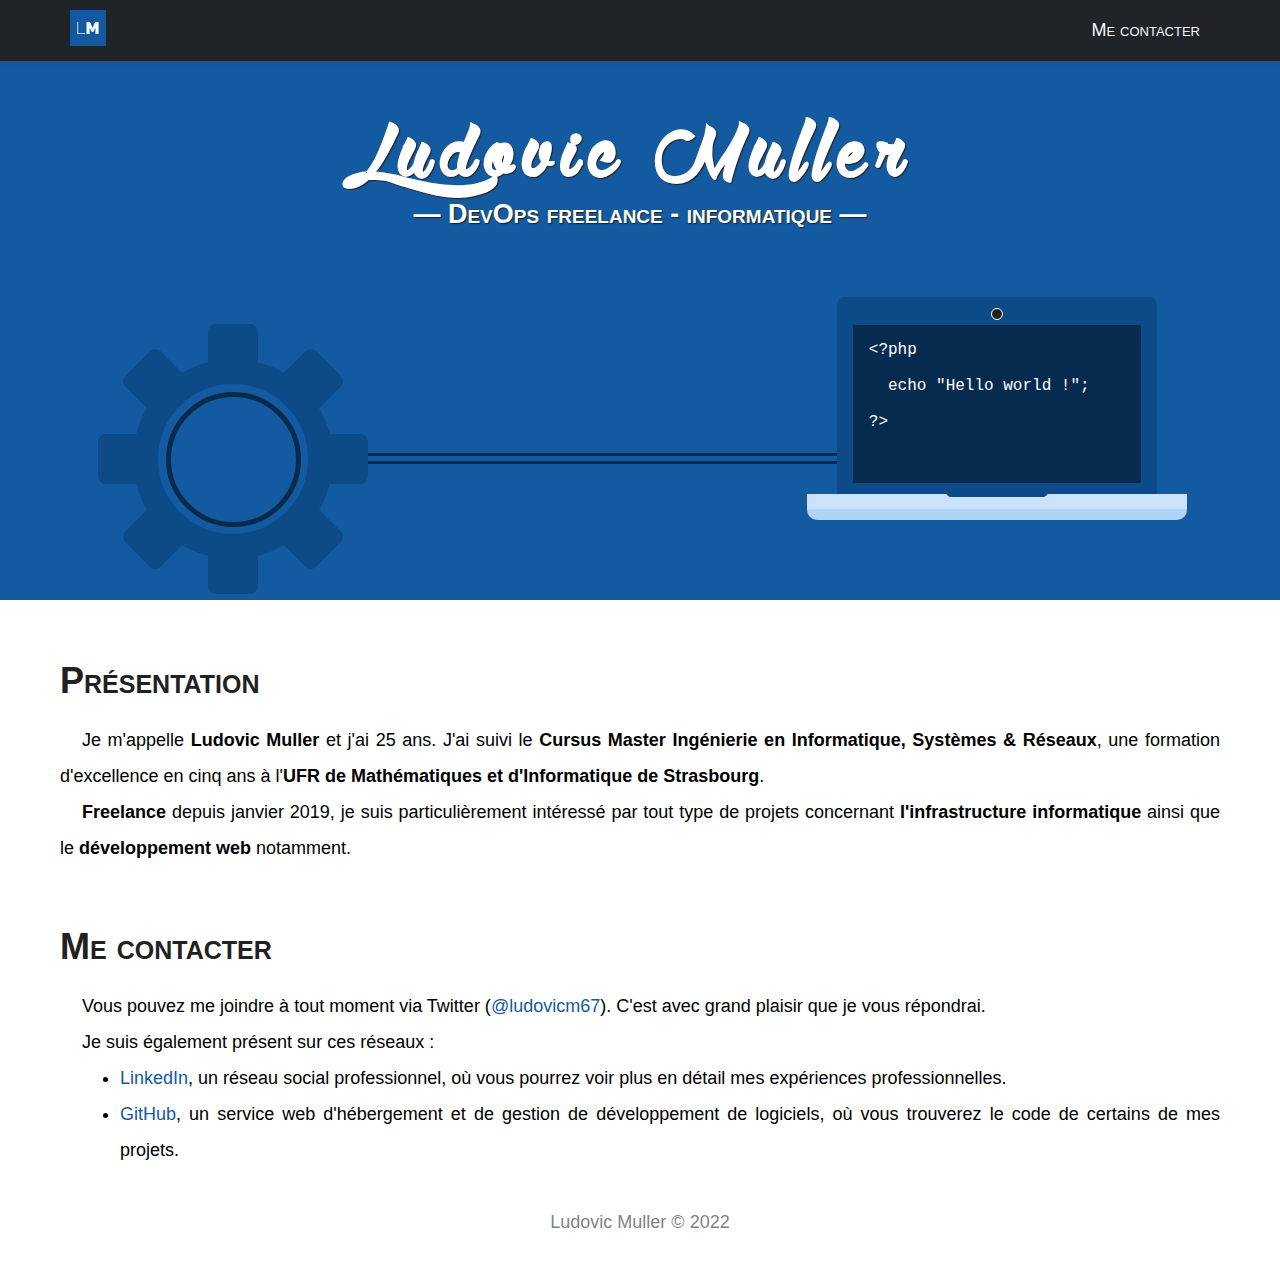
==== index.html @ b3be07a3 "remove Google+" ====
<!DOCTYPE html>
<html lang="fr" prefix="og: http://ogp.me/ns#">
  <head>
    <meta charset="utf-8" />
    <meta
      name="description"
      content="Actuellement freelance en informatique, j'expose sur ce site une partie de mes réalisations et de mes passions"
    />
    <meta name="robots" content="index, follow" />
    <meta name="theme-color" content="#135aa0" />
    <meta name="twitter:card" content="summary" />
    <meta name="twitter:site" content="@ludovicm67" />
    <meta
      name="twitter:title"
      content="Ludovic Muller - DevOps freelance - informatique"
    />
    <meta
      name="twitter:description"
      content="Actuellement freelance en informatique, j'expose sur ce site une partie de mes réalisations et de mes passions"
    />
    <meta
      name="viewport"
      content="width=device-width, initial-scale=1, minimal-ui"
    />
    <meta
      property="og:title"
      content="Ludovic Muller - DevOps freelance - informatique"
    />
    <meta property="og:type" content="website" />
    <meta property="og:url" content="https://ludovic-muller.fr/" />
    <meta property="og:image" content="https://ludovic-muller.fr/logo.png" />
    <title>Ludovic Muller - DevOps freelance - informatique</title>
    <link rel="apple-touch-icon" href="https://ludovic-muller.fr/logo.png" />
    <link rel="canonical" href="https://ludovic-muller.fr/" />
    <link rel="stylesheet" href="css/style.css" />
    <link rel="shortcut icon" type="image/x-icon" href="favicon.ico" />
  </head>
  <body>
    <nav class="header-menu">
      <div class="container">
        <a href="/"><img src="img/logo.svg" alt="Ludovic Muller" /></a>
        <ul>
          <li><a href="#contact">Me contacter</a></li>
        </ul>
      </div>
    </nav>
    <div class="header-animation">
      <div class="container">
        <div class="animation">
          <h1>Ludovic Muller</h1>
          <h2>DevOps freelance - informatique</h2>
          <div class="computer">
            <div class="screen"></div>
            <div class="keyboard"></div>
          </div>
          <div class="cables">
            <div class="cable1"></div>
            <div class="cable2"></div>
          </div>
          <div class="gear">
            <div class="center">
              <div class="teeth1"></div>
              <div class="teeth2"></div>
              <div class="teeth3"></div>
              <div class="teeth4"></div>
              <div class="teeth5"></div>
              <div class="teeth6"></div>
              <div class="teeth7"></div>
              <div class="teeth8"></div>
            </div>
          </div>
        </div>
      </div>
    </div>
    <article class="container">
      <h3>Présentation</h3>
      <p>
        Je m'appelle <strong>Ludovic Muller</strong> et j'ai 25 ans. J'ai suivi
        le
        <strong
          >Cursus Master Ingénierie en Informatique, Systèmes &amp;
          Réseaux</strong
        >, une formation d'excellence en cinq ans à l'<strong
          >UFR de Mathématiques et d'Informatique de Strasbourg</strong
        >.
      </p>
      <p>
        <strong>Freelance</strong> depuis janvier 2019, je suis particulièrement
        intéressé par tout type de projets concernant
        <strong>l'infrastructure informatique</strong> ainsi que le
        <strong>développement web</strong> notamment.
      </p>
      <h3 id="contact">Me contacter</h3>
      <p>
        Vous pouvez me joindre à tout moment via Twitter (<a
          href="https://twitter.com/ludovicm67"
          target="_blank"
          rel="noopener"
          >@ludovicm67</a
        >). C'est avec grand plaisir que je vous répondrai.
      </p>
      <p>Je suis également présent sur ces réseaux :</p>
      <ul>
        <li>
          <a
            href="https://www.linkedin.com/in/ludovicm67"
            target="_blank"
            rel="noopener"
            >LinkedIn</a
          >, un réseau social professionnel, où vous pourrez voir plus en détail
          mes expériences professionnelles.
        </li>
        <li>
          <a href="https://github.com/ludovicm67" target="_blank" rel="noopener"
            >GitHub</a
          >, un service web d'hébergement et de gestion de développement de
          logiciels, où vous trouverez le code de certains de mes projets.
        </li>
      </ul>
    </article>
    <footer>
      <div class="content">Ludovic Muller © 2022</div>
    </footer>
    <script src="js/app.js"></script>
  </body>
</html>
---- css/style.css ----
* {
  box-sizing: border-box;
  margin: 0;
  padding: 0;
}
ul {
  margin-left: 60px;
  line-height: 2em;
}
@font-face {
  font-family: "wolf_in_the_cityregular";
  src: url("../fonts/wolf_in_the_city-webfont.eot");
  src: url("../fonts/wolf_in_the_city-webfont.eot?#iefix")
      format("embedded-opentype"),
    url("../fonts/wolf_in_the_city-webfont.woff2") format("woff2"),
    url("../fonts/wolf_in_the_city-webfont.woff") format("woff"),
    url("../fonts/wolf_in_the_city-webfont.ttf") format("truetype"),
    url("../fonts/wolf_in_the_city-webfont.svg#wolf_in_the_cityregular")
      format("svg");
  font-weight: normal;
  font-style: normal;
  font-display: swap;
}
body {
  font-family: sans-serif;
  font-size: 18px;
  background-color: #fff;
}
a {
  color: #135aa0;
  text-decoration: none;
}
a:hover {
  text-decoration: underline;
}
.container {
  width: 100%;
  max-width: 1200px;
  margin: auto;
  text-align: justify;
  padding: 0 20px;
}
.container p {
  line-height: 2em;
  text-indent: 22px;
}

.header-menu {
  opacity: 0.95;
  position: fixed;
  z-index: 999;
  top: 0;
  left: 0;
  right: 0;
  background-color: #212121;
  color: #fff;
  font-variant: small-caps;
  border-bottom: 8px solid #135aa0;
}
.header-menu:after {
  content: "";
  display: block;
  clear: both;
}
.header-menu img {
  position: absolute;
  padding: 10px;
  height: 56px;
  width: 56px;
  transition: 0.4s;
}
.header-menu img:hover {
  transform: scale(1.2);
}
.header-menu ul {
  float: right;
  list-style-type: none;
  line-height: normal;
}
.header-menu a {
  color: #fff;
  text-decoration: none;
}
.header-menu ul li {
  display: inline-block;
}
.header-menu ul a {
  display: inline-block;
  padding: 20px;
  transition: 0.6s;
}
.header-menu ul a:hover {
  background-color: #111;
}

.header-animation {
  background-color: #135aa0;
  width: 100%;
  height: 600px;
  position: relative;
  overflow: hidden;
}

.animation {
  background-color: #135aa0;
  width: 100%;
  height: 580px;
  position: relative;
}

h1 {
  font-size: 120px;
  font-family: "wolf_in_the_cityregular", cursive;
  padding-top: 110px;
  text-align: center;
  text-rendering: optimizeLegibility;
  color: #fff;
  letter-spacing: 0.1em;
  text-shadow: 1px 1px 1px #222;
  animation: loadTitle 0.4s ease;
}
h2 {
  text-align: center;
  color: #fff;
  text-shadow: 1px 1px 1px #222;
  font-variant: small-caps;
  animation: loadTitle 0.4s ease;
}
h2:before {
  content: "— ";
}
h2:after {
  content: " —";
}
h3 {
  padding-top: 60px;
  padding-bottom: 20px;
  font-variant: small-caps;
  font-size: 36px;
  color: #212121;
}

.computer {
  z-index: 2;
  box-sizing: border-box;
  margin: 0;
  padding: 4% 0 0 0;
  position: absolute;
  bottom: 5%;
  right: 2%;
  width: 400px;
  height: 300px;
  transform-origin: 50% 80%;
  animation: loadComputer 1s ease;
}
.computer .screen {
  box-sizing: border-box;
  background-color: #0c4b87;
  margin: auto;
  padding: 7% 0 0 0;
  width: 80%;
  height: 80%;
  border-radius: 8px;
}
.computer .screen:after {
  display: block;
  box-sizing: border-box;
  font-family: monospace;
  color: #fff;
  font-size: 16px;
  content: '<?php\A\A   echo "Hello world !";\A\A?>';
  white-space: pre-wrap;
  background-color: #072b4f;
  margin: auto;
  padding: 5%;
  width: 90%;
  height: 90%;
}
.computer .screen:before {
  display: block;
  box-sizing: border-box;
  font-family: monospace;
  color: rgba(255, 255, 255, 0.4);
  content: "";
  white-space: pre-wrap;
  background-color: #212121;
  margin: -17px auto 5px auto;
  padding: 0;
  width: 12px;
  height: 12px;
  border-radius: 12px;
  border: 1px solid #fff;
}
.computer .keyboard {
  box-sizing: border-box;
  background-color: #b0d4f7;
  margin: auto;
  padding: 5% 0 0 0;
  width: 95%;
  border-radius: 25px;
}
.computer .keyboard:before {
  box-sizing: border-box;
  background-color: #cbe3fa;
  margin: -7% auto 0 auto;
  content: "";
  display: block;
  padding-top: 4%;
}
.computer .keyboard:after {
  box-sizing: border-box;
  background-color: #0c4b87;
  margin: -6% auto 0 auto;
  width: 27%;
  content: "";
  display: block;
  padding-top: 3%;
  border-radius: 20px;
}
.cables {
  position: absolute;
  bottom: 20%;
  width: 100%;
}
.cable1,
.cable2 {
  height: 3px;
  width: 60%;
  margin: 5px auto 0 auto;
  background-color: #072b4f;
}
.cable1:before {
  display: block;
  content: "";
  width: 20px;
  height: 7px;
  position: relative;
  top: -2px;
  left: 0%;
  background-color: #e00b00;
  animation: download 2s ease-in infinite;
}
.cable1:after {
  display: block;
  content: "";
  width: 15px;
  height: 7px;
  position: relative;
  top: -9px;
  left: 0;
  background-color: #e00b00;
  animation: download 2s ease-in 0.2s infinite;
}
.cable2:before {
  display: block;
  content: "";
  width: 35px;
  height: 7px;
  position: relative;
  top: -2px;
  left: -15px;
  background-color: #ffd700;
  animation: upload 2s ease-in 1s infinite;
}

.gear {
  z-index: 2;
  box-sizing: border-box;
  margin: 0;
  padding: 50px 0 0 0;
  position: absolute;
  bottom: -5%;
  left: 2%;
  width: 300px;
  height: 300px;
  animation: gear 4s linear infinite;
}
.gear .center {
  box-sizing: border-box;
  background-color: #135aa0;
  border: 25px solid #0c4b87;
  margin: auto;
  width: 200px;
  height: 200px;
  border-radius: 80%;
}
.gear .center:after {
  display: block;
  box-sizing: border-box;
  content: "";
  border: 5px solid #072b4f;
  border-radius: 50%;
  margin: 5%;
  width: 90%;
  height: 90%;
}
.gear .teeth1,
.gear .teeth2,
.gear .teeth3,
.gear .teeth4,
.gear .teeth5,
.gear .teeth6,
.gear .teeth7,
.gear .teeth8 {
  position: absolute;
  top: 125px;
  left: 125px;
  width: 50px;
  height: 50px;
  border-radius: 8px;
  background-color: #0c4b87;
}
.gear .teeth1 {
  transform: translateX(110px);
}
.gear .teeth2 {
  transform: translateX(-110px);
}
.gear .teeth3 {
  transform: translateY(110px);
}
.gear .teeth4 {
  transform: translateY(-110px);
}
.gear .teeth5 {
  transform: rotate(45deg) translateX(110px);
}
.gear .teeth6 {
  transform: rotate(45deg) translateX(-110px);
}
.gear .teeth7 {
  transform: rotate(45deg) translateY(110px);
}
.gear .teeth8 {
  transform: rotate(45deg) translateY(-110px);
}

footer {
  opacity: 0.5;
  text-align: center;
  margin: 32px;
  padding: 12px;
}

@keyframes loadComputer {
  from {
    transform: scale(0.2);
  }
  to {
    transform: scale(1);
  }
}
@keyframes loadTitle {
  from {
    transform: scale(0.4) translateY(-200px);
  }
  to {
    transform: scale(1) translateY(0);
  }
}
@keyframes gear {
  0% {
    transform: scale(0.8) rotate(-360deg);
  }
  100% {
    transform: scale(0.8) rotate(360deg);
  }
}
@keyframes download {
  0% {
    left: 0;
  }
  100% {
    left: 98%;
  }
}
@keyframes upload {
  0% {
    left: 98%;
  }
  100% {
    left: 0;
  }
}

@media screen and (max-width: 750px) {
  .header-menu {
    display: none;
  }
  .gear,
  .cables {
    display: none;
  }
  .computer {
    display: block;
    position: static;
    margin: 50px auto 0 auto;
    width: 320px;
    height: 215px;
  }
  .computer .screen:after {
    font-size: 12px;
    padding: 4%;
  }
  h2:before {
    content: "";
  }
  h2:after {
    content: "";
  }
}

@media print {
  ul {
    margin-left: 40px;
    line-height: normal;
  }
  body {
    font-size: 11px;
  }
  h3 {
    padding-top: 15px;
    padding-bottom: 5px;
    font-variant: normal;
    font-size: 14px;
  }
  .header-menu,
  .header-animation {
    display: none;
  }
  .container p {
    line-height: normal;
    text-indent: 15px;
  }

  footer {
    margin: 10px;
    padding: 5px;
  }
}
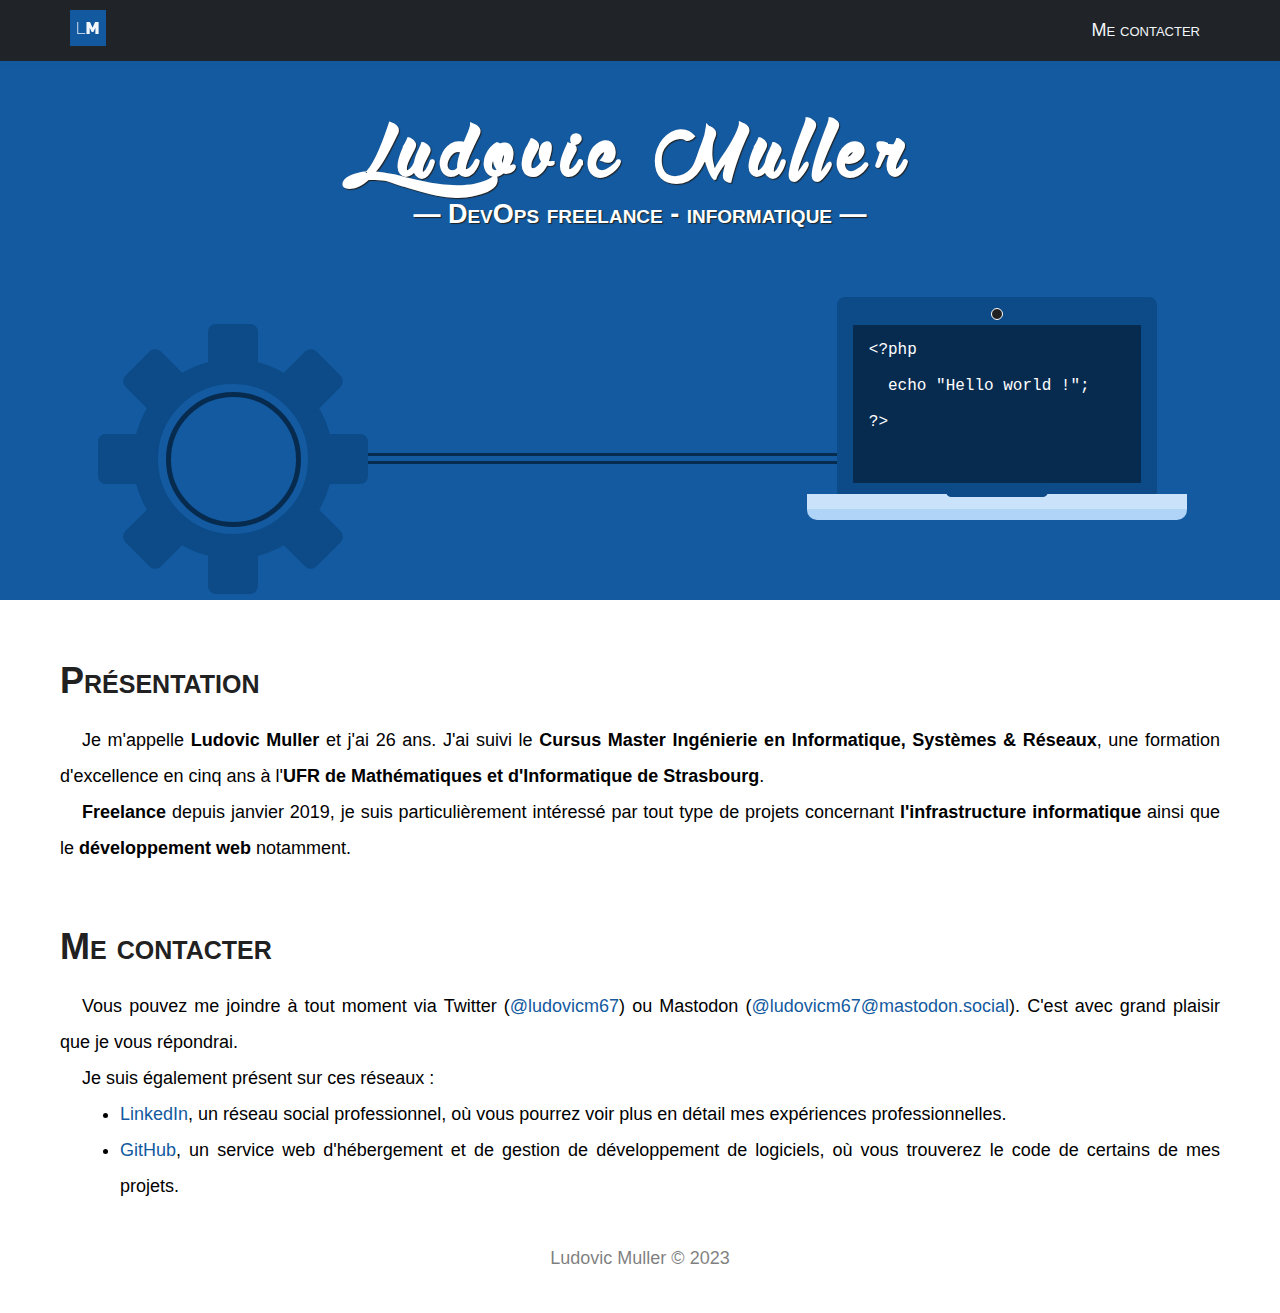
==== commit 6238ee4e: "happy new year 2023" ====
--- a/index.html
+++ b/index.html
@@ -75,7 +75,7 @@
     <article class="container">
       <h3>Présentation</h3>
       <p>
-        Je m'appelle <strong>Ludovic Muller</strong> et j'ai 25 ans. J'ai suivi
+        Je m'appelle <strong>Ludovic Muller</strong> et j'ai 26 ans. J'ai suivi
         le
         <strong
           >Cursus Master Ingénierie en Informatique, Systèmes &amp;
@@ -95,8 +95,13 @@
         Vous pouvez me joindre à tout moment via Twitter (<a
           href="https://twitter.com/ludovicm67"
           target="_blank"
-          rel="noopener"
+          rel="noopener noreferrer"
           >@ludovicm67</a
+        >) ou Mastodon (<a
+          href="https://mastodon.social/@ludovicm67"
+          target="_blank"
+          rel="noopener noreferrer"
+          >@ludovicm67@mastodon.social</a
         >). C'est avec grand plaisir que je vous répondrai.
       </p>
       <p>Je suis également présent sur ces réseaux :</p>
@@ -105,13 +110,16 @@
           <a
             href="https://www.linkedin.com/in/ludovicm67"
             target="_blank"
-            rel="noopener"
+            rel="noopener noreferrer"
             >LinkedIn</a
           >, un réseau social professionnel, où vous pourrez voir plus en détail
           mes expériences professionnelles.
         </li>
         <li>
-          <a href="https://github.com/ludovicm67" target="_blank" rel="noopener"
+          <a
+            href="https://github.com/ludovicm67"
+            target="_blank"
+            rel="noopener noreferrer"
             >GitHub</a
           >, un service web d'hébergement et de gestion de développement de
           logiciels, où vous trouverez le code de certains de mes projets.
@@ -119,7 +127,7 @@
       </ul>
     </article>
     <footer>
-      <div class="content">Ludovic Muller © 2022</div>
+      <div class="content">Ludovic Muller © 2023</div>
     </footer>
     <script src="js/app.js"></script>
   </body>
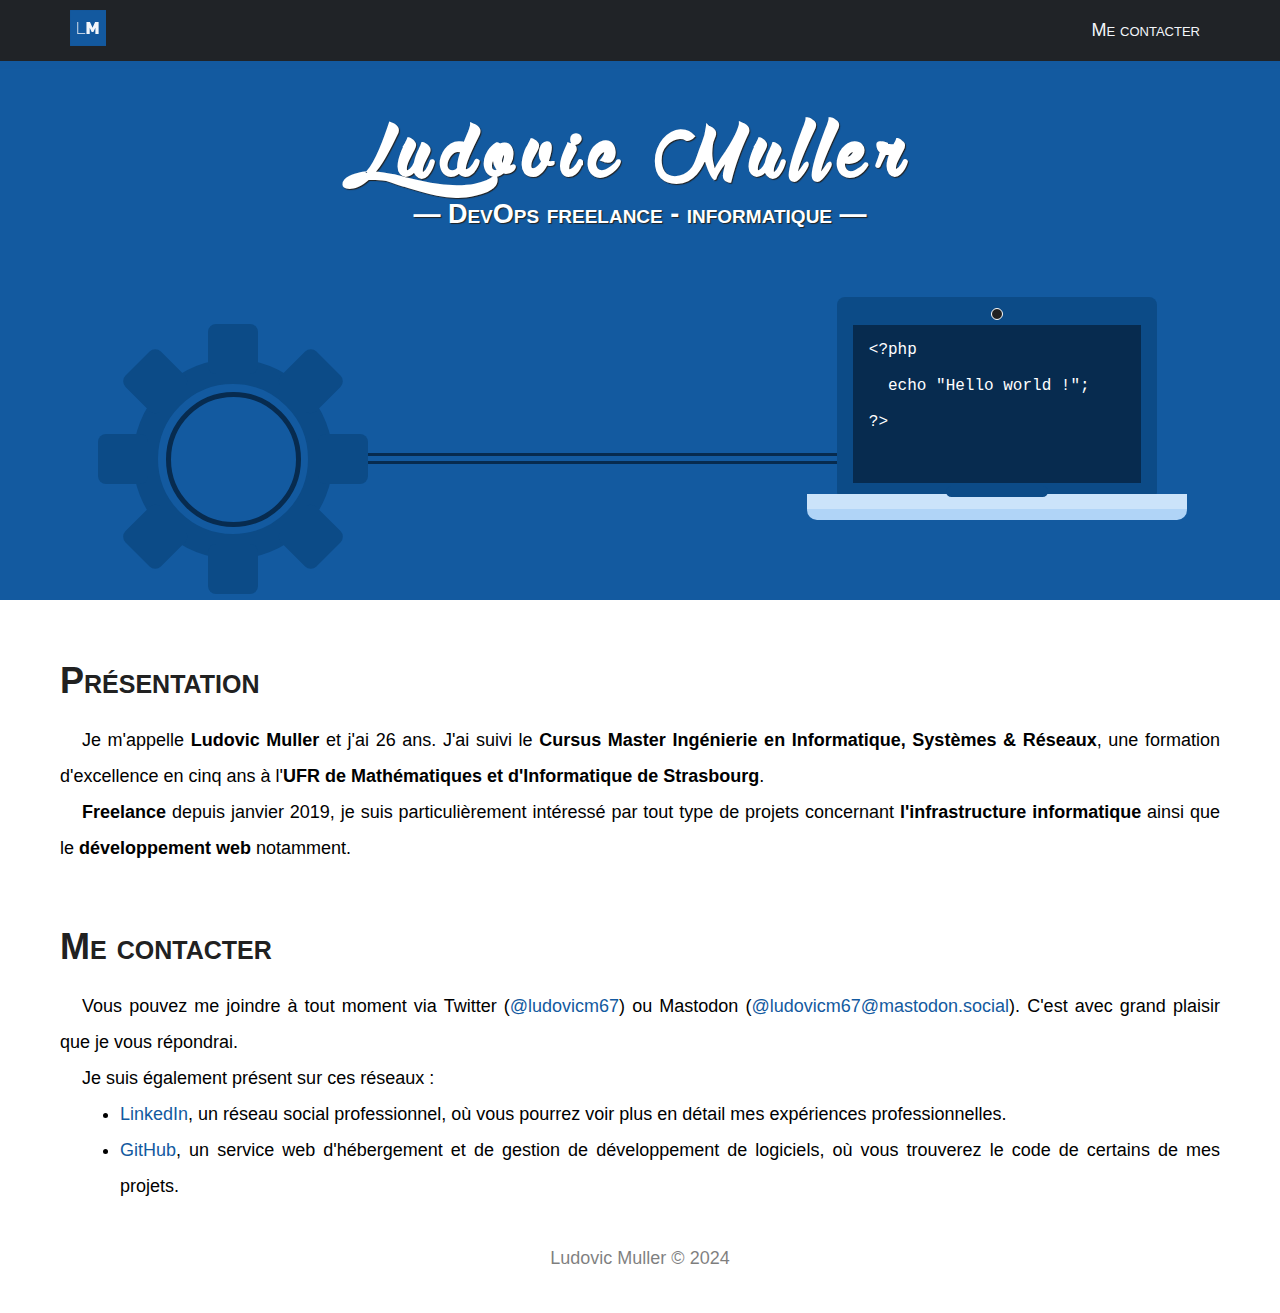
==== commit 487dafbb: "Happy New Year 🎉" ====
--- a/index.html
+++ b/index.html
@@ -95,12 +95,12 @@
         Vous pouvez me joindre à tout moment via Twitter (<a
           href="https://twitter.com/ludovicm67"
           target="_blank"
-          rel="noopener noreferrer"
+          rel="me noopener noreferrer"
           >@ludovicm67</a
         >) ou Mastodon (<a
           href="https://mastodon.social/@ludovicm67"
           target="_blank"
-          rel="noopener noreferrer"
+          rel="me noopener noreferrer"
           >@ludovicm67@mastodon.social</a
         >). C'est avec grand plaisir que je vous répondrai.
       </p>
@@ -110,7 +110,7 @@
           <a
             href="https://www.linkedin.com/in/ludovicm67"
             target="_blank"
-            rel="noopener noreferrer"
+            rel="me noopener noreferrer"
             >LinkedIn</a
           >, un réseau social professionnel, où vous pourrez voir plus en détail
           mes expériences professionnelles.
@@ -119,7 +119,7 @@
           <a
             href="https://github.com/ludovicm67"
             target="_blank"
-            rel="noopener noreferrer"
+            rel="me noopener noreferrer"
             >GitHub</a
           >, un service web d'hébergement et de gestion de développement de
           logiciels, où vous trouverez le code de certains de mes projets.
@@ -127,8 +127,20 @@
       </ul>
     </article>
     <footer>
-      <div class="content">Ludovic Muller © 2023</div>
+      <div class="content">Ludovic Muller © 2024</div>
     </footer>
-    <script src="js/app.js"></script>
+    <script
+      async
+      src="https://www.googletagmanager.com/gtag/js?id=G-56HTNVWQD8"
+    ></script>
+    <script>
+      window.dataLayer = window.dataLayer || [];
+      function gtag() {
+        dataLayer.push(arguments);
+      }
+      gtag("js", new Date());
+
+      gtag("config", "G-56HTNVWQD8");
+    </script>
   </body>
 </html>
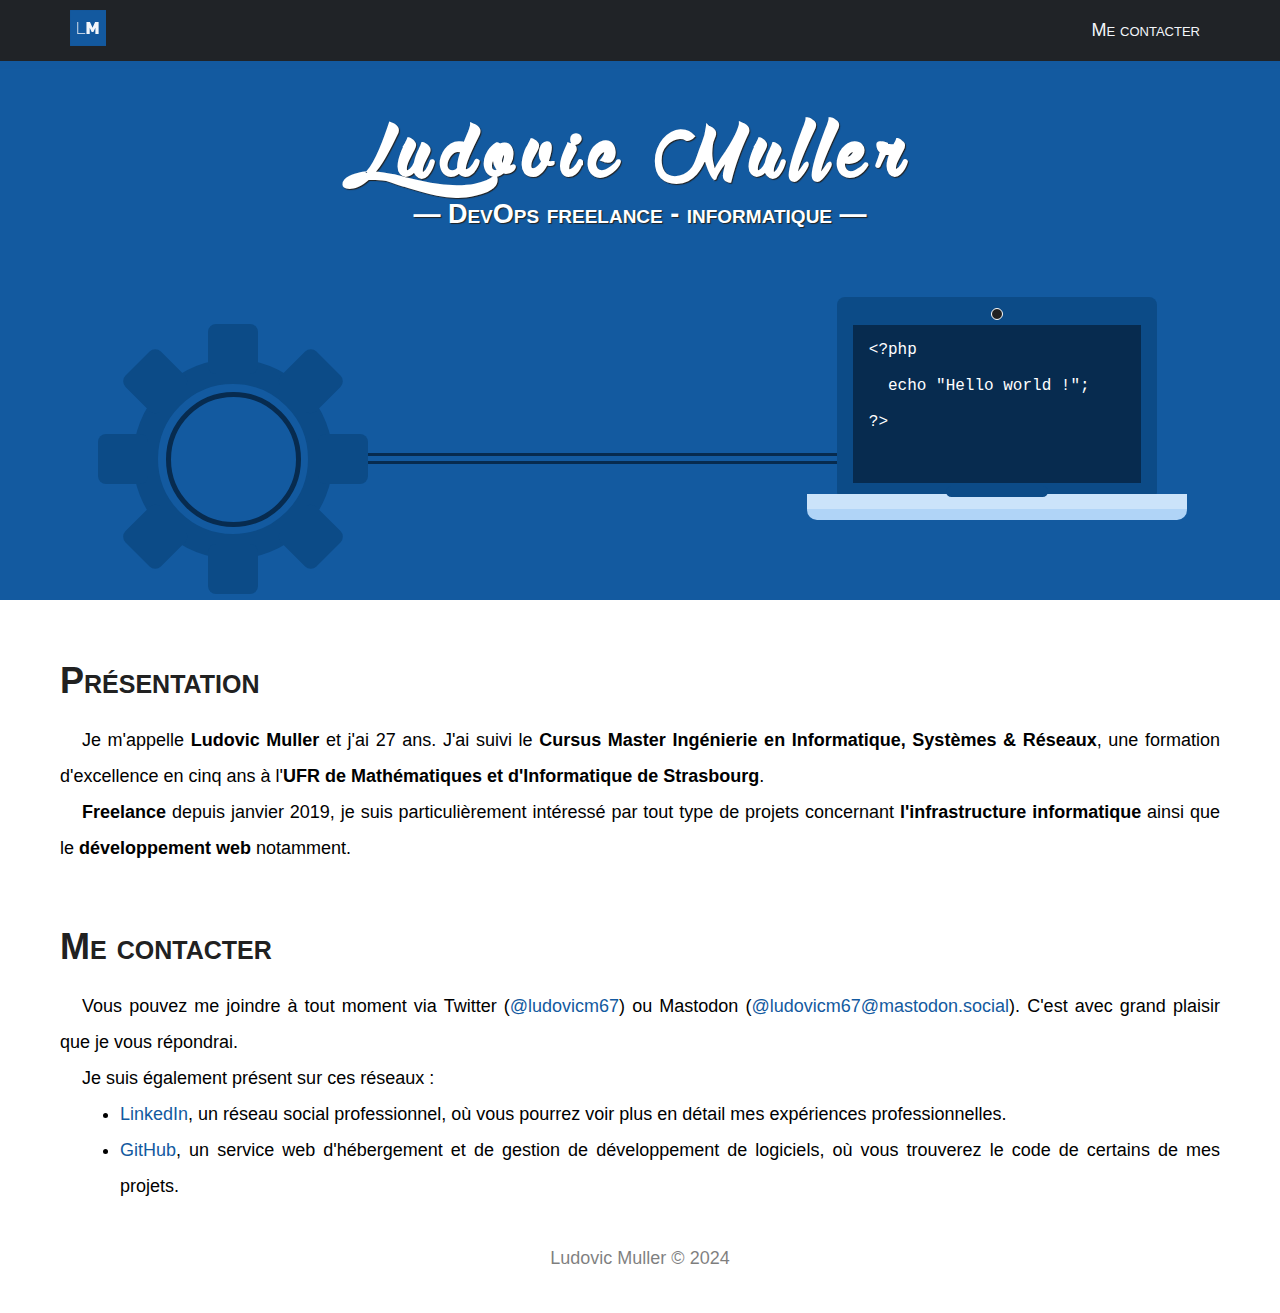
==== commit 003ab76c: "chore: update age" ====
--- a/index.html
+++ b/index.html
@@ -75,7 +75,7 @@
     <article class="container">
       <h3>Présentation</h3>
       <p>
-        Je m'appelle <strong>Ludovic Muller</strong> et j'ai 26 ans. J'ai suivi
+        Je m'appelle <strong>Ludovic Muller</strong> et j'ai 27 ans. J'ai suivi
         le
         <strong
           >Cursus Master Ingénierie en Informatique, Systèmes &amp;
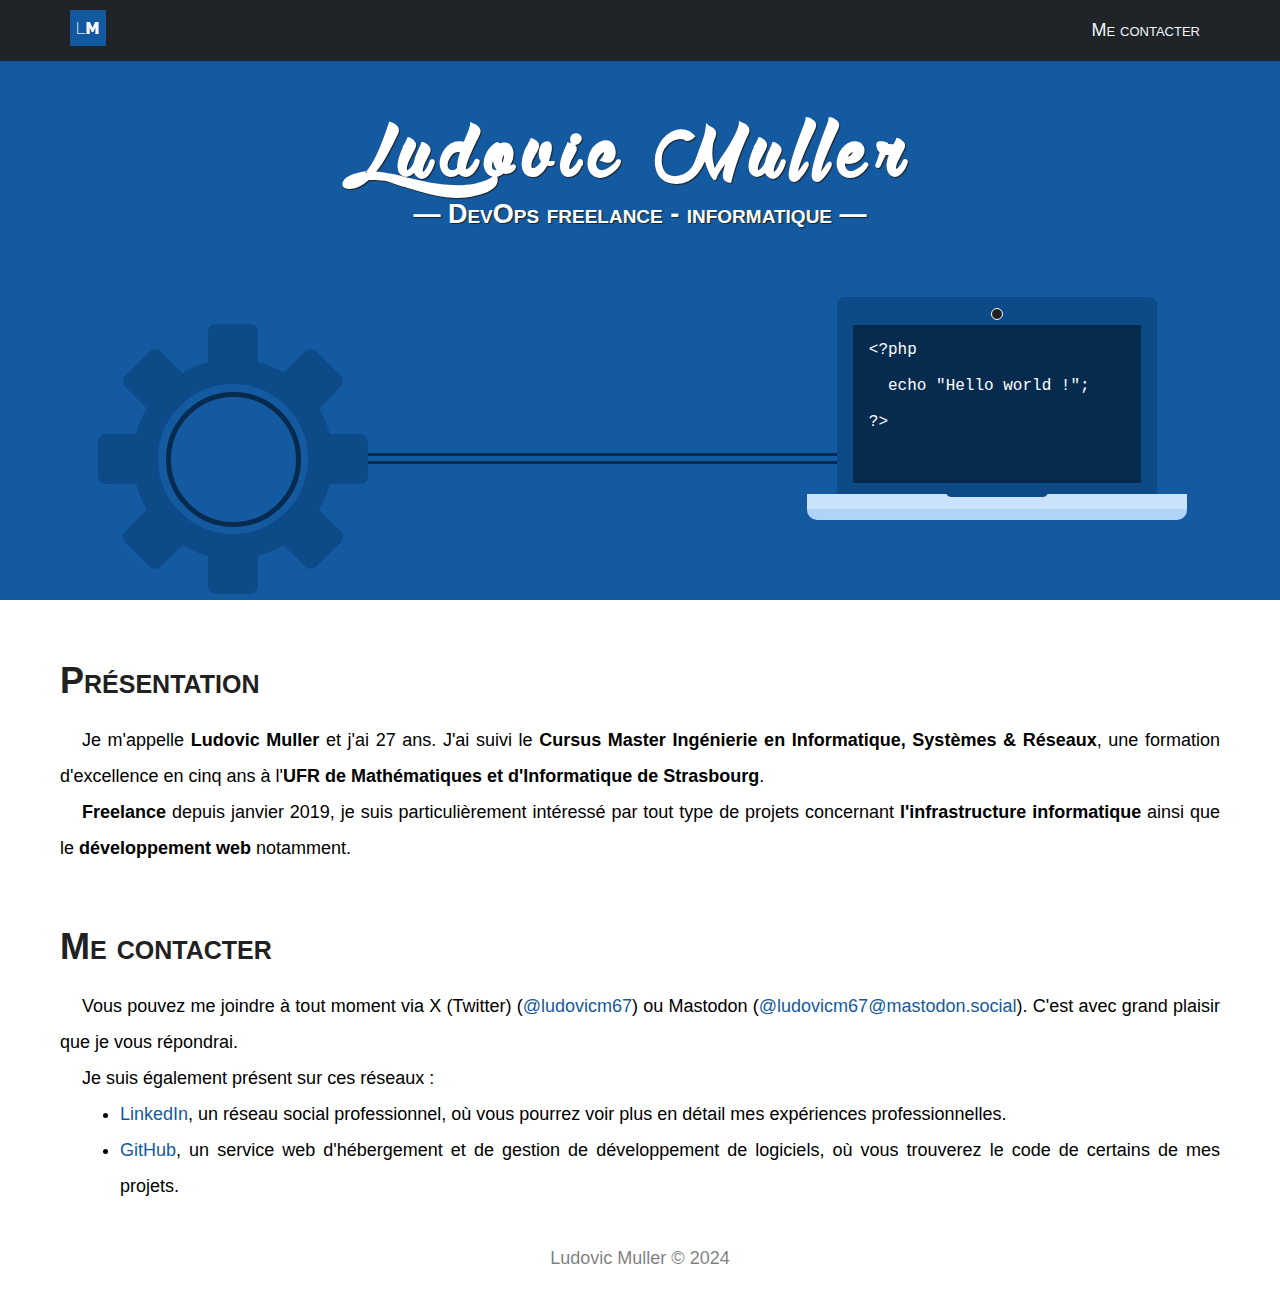
==== commit 535f21ed: "Twitter -> X" ====
--- a/index.html
+++ b/index.html
@@ -92,8 +92,8 @@
       </p>
       <h3 id="contact">Me contacter</h3>
       <p>
-        Vous pouvez me joindre à tout moment via Twitter (<a
-          href="https://twitter.com/ludovicm67"
+        Vous pouvez me joindre à tout moment via X (Twitter) (<a
+          href="https://x.com/ludovicm67"
           target="_blank"
           rel="me noopener noreferrer"
           >@ludovicm67</a
